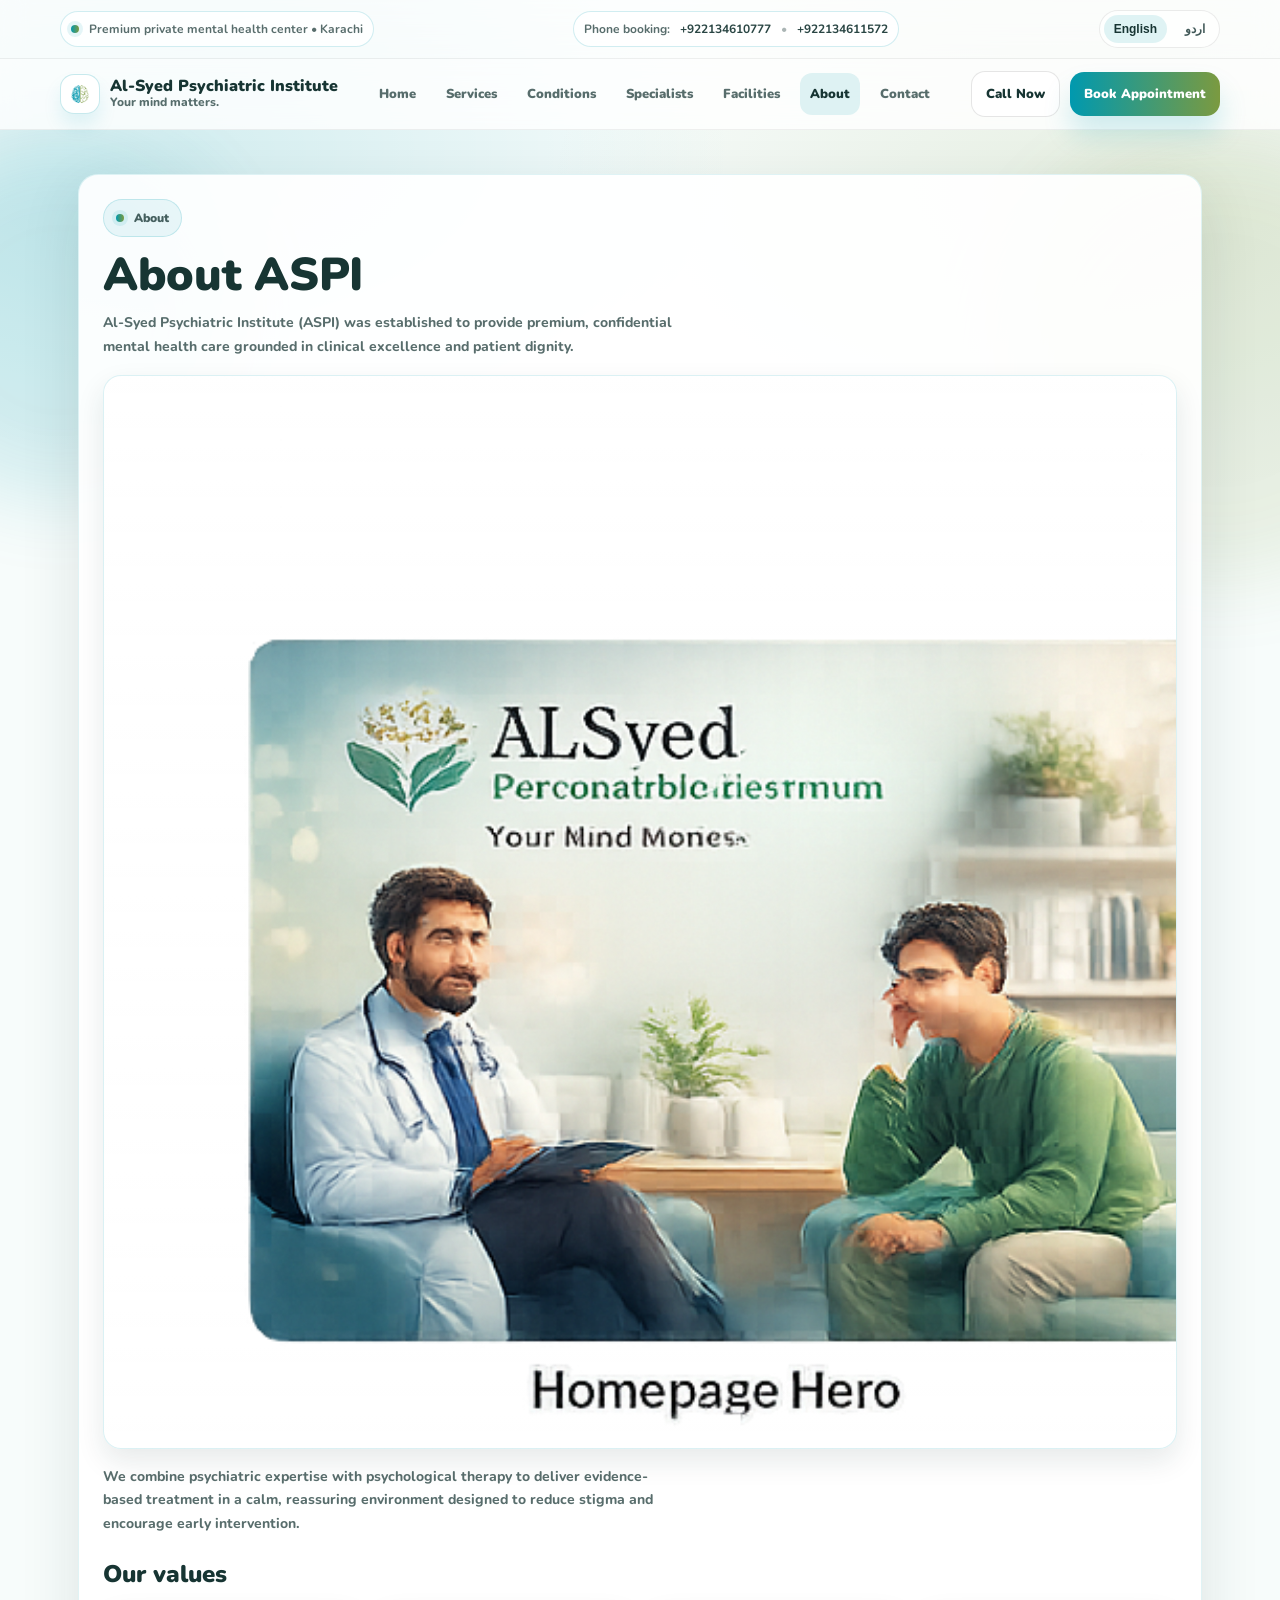
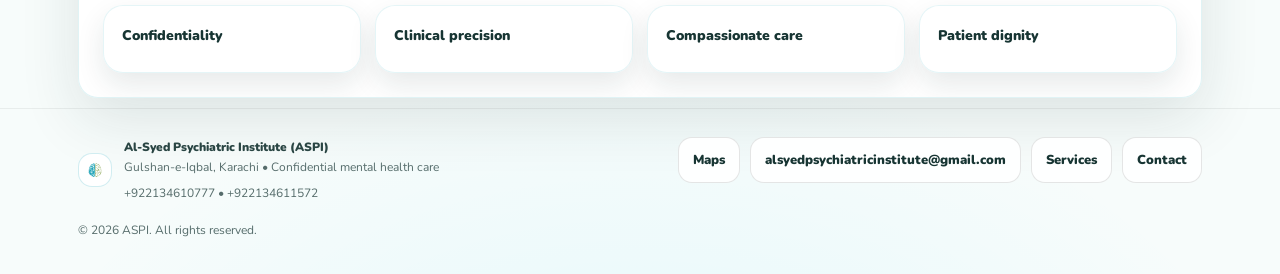
==== about.html @ 0974746b "Add files via upload" ====
<!DOCTYPE html>
<html lang="en">
<head>
  <meta charset="utf-8"/>
  <meta name="viewport" content="width=device-width,initial-scale=1"/>
  <title>About | ASPI | alsyedpsy.com</title>
  <meta name="description" content="Al-Syed Psychiatric Institute (ASPI) in Karachi: premium private mental health care, psychiatry, therapy, addiction, inpatient and outpatient services."/>
  <link rel="icon" href="./assets/icon_color.png"/>
  <link rel="preconnect" href="https://fonts.googleapis.com"/>
  <link rel="preconnect" href="https://fonts.gstatic.com" crossorigin/>
  <link href="https://fonts.googleapis.com/css2?family=Poppins:wght@300;400;600;700&family=Nunito:wght@400;700;800;900&family=Noto+Nastaliq+Urdu:wght@400;600;700&display=swap" rel="stylesheet"/>
  <link rel="stylesheet" href="./assets/styles.css"/>
</head>

<body>
  <a class="skip" href="#content">Skip to content</a>

  <div class="blobs" aria-hidden="true">
    <div class="blob b1" data-float data-float-amp="14" data-float-dur="6200"></div>
    <div class="blob b2" data-float data-float-amp="16" data-float-dur="7200" data-float-delay="400"></div>
    <div class="blob b3" data-float data-float-amp="18" data-float-dur="8200" data-float-delay="800"></div>
  </div>

  <div id="site-topbar"></div>
  <div id="site-header"></div>

  <main id="content">
  <div class="container">
    <div class="card pad reveal lift" data-rtl="auto">
      <div class="kicker"><span class="dot"></span><span data-i18n="aboutKicker">About</span></div>
      <h1 data-i18n="aboutH1">About ASPI</h1>
      <p class="lead" data-i18n="aboutLead"></p>

      <div class="ill reveal lift" style="margin:16px 0;">
        <img src="./assets/visuals/aspi-3d-hero.png" alt="About ASPI illustration">
      </div>

      <p class="lead" data-i18n="aboutBody"></p>

      <h2 style="margin-top:18px" data-i18n="valuesH2">Our values</h2>

      <div class="grid4">
        <div class="feature lift"><h3 data-i18n="v1"></h3></div>
        <div class="feature lift"><h3 data-i18n="v2"></h3></div>
        <div class="feature lift"><h3 data-i18n="v3"></h3></div>
        <div class="feature lift"><h3 data-i18n="v4"></h3></div>
      </div>
    </div>
  </div>
</main>


  <div id="site-footer"></div>

  <script src="./assets/shared.js"></script>
  <script src="./assets/i18n.js"></script>
  <script src="./assets/motion.js"></script>
</body>
</html>
---- assets/styles.css ----
:root{
  --mine:#282828;
  --bondi:#0099AF;
  --sycamore:#7B9A40;
  --bg:#F7FCFB;
  --text:#173533;
  --muted:rgba(23,53,51,.72);
  --border:rgba(0,153,175,.16);
  --glass: rgba(255,255,255,.78);

  --grad-brand: linear-gradient(90deg, #0099AF, #7B9A40);
  --shadow: 0 20px 60px rgba(23,53,51,.12);
  --shadow2: 0 12px 28px rgba(23,53,51,.10);
  --focus: 0 0 0 4px rgba(0,153,175,.18);

  --r12:12px; --r16:16px; --r20:20px; --r28:28px;
}

*{ box-sizing:border-box; }
html{ scroll-behavior:smooth; }
body{
  margin:0;
  font-family:"Nunito","Poppins",system-ui,-apple-system,Segoe UI,Roboto,Arial,sans-serif;
  color:var(--text);
  line-height:1.7;
  background:
    radial-gradient(900px 520px at 15% 8%, rgba(0,153,175,.14), transparent 60%),
    radial-gradient(900px 520px at 85% 10%, rgba(123,154,64,.12), transparent 60%),
    radial-gradient(1100px 680px at 50% 110%, rgba(0,201,255,.08), transparent 58%),
    var(--bg);
  overflow-x:hidden;
  opacity:1;
}

a{ color:inherit; text-decoration:none; }
.container{ max-width:1160px; margin:0 auto; padding:0 18px; }

.skip{
  position:absolute; left:-999px; top:0;
  background:#fff; padding:10px 12px; border-radius:12px;
  border:1px solid var(--border);
}
.skip:focus{ left:12px; top:12px; z-index:999; outline:none; box-shadow:var(--focus); }

.blobs{ position:fixed; inset:0; pointer-events:none; z-index:0; overflow:hidden; }
.blob{
  position:absolute; border-radius:999px;
  filter: blur(40px);
  opacity:.36;
  transform: translate3d(0,0,0);
}
.b1{ width:360px; height:360px; left:-120px; top:140px; background: rgba(0,153,175,.42); }
.b2{ width:440px; height:440px; right:-160px; top:140px; background: rgba(123,154,64,.36); }
.b3{ width:560px; height:560px; left:28%; bottom:-300px; background: rgba(0,201,255,.24); }

.topbar{
  position:relative; z-index:30;
  background: rgba(255,255,255,.70);
  border-bottom: 1px solid rgba(0,0,0,.06);
  backdrop-filter: blur(12px);
}
.topbar .inner{
  display:flex; align-items:center; justify-content:space-between;
  gap:12px; padding:10px 0; flex-wrap:wrap;
  font-size:12px; color:var(--muted); font-weight:700;
}
.pill{
  display:inline-flex; align-items:center; gap:10px;
  padding:7px 10px;
  border-radius:999px;
  border:1px solid rgba(0,153,175,.18);
  background: rgba(255,255,255,.78);
}
.dot{
  width:8px; height:8px; border-radius:999px;
  background: var(--grad-brand);
  box-shadow: 0 0 0 4px rgba(0,153,175,.10);
}
.lang{
  display:flex; gap:8px; padding:4px;
  border-radius:999px; border:1px solid rgba(0,0,0,.08);
  background: rgba(255,255,255,.72);
}
.lang button{
  border:0; background:transparent; cursor:pointer;
  padding:7px 10px; border-radius:999px;
  font-weight:900; font-size:12px; color:rgba(23,53,51,.82);
}
.lang button:focus{ outline:none; box-shadow:var(--focus); }
.lang button.active{ background: rgba(0,153,175,.12); color:var(--text); }

header{
  position:sticky; top:0; z-index:40;
  background: rgba(255,255,255,.80);
  backdrop-filter: blur(14px);
  border-bottom:1px solid rgba(0,0,0,.06);
}
.nav{
  display:flex; align-items:center; justify-content:space-between;
  gap:14px; padding:12px 0;
}
.brand{ display:flex; align-items:center; gap:10px; min-width:240px; }
.brand img{
  width:40px; height:40px; border-radius:14px;
  background:#fff;
  border:1px solid rgba(0,153,175,.22);
  padding:6px;
  box-shadow: 0 12px 18px rgba(0,153,175,.10);
}
.brand .name{ display:flex; flex-direction:column; line-height:1.12; }
.brand .name strong{ font-weight:1000; font-size:16px; }
.brand .name span{ font-size:12px; color:var(--muted); font-weight:800; }

.links{ display:flex; gap:10px; align-items:center; }
.links a{
  padding:10px 10px; border-radius:12px;
  font-weight:900; font-size:13px; color:rgba(23,53,51,.72);
  transition: transform .18s ease, background .18s ease, color .18s ease;
}
.links a:hover{ background: rgba(0,153,175,.08); color:var(--text); transform: translateY(-1px); }
.links a.active{ background: rgba(0,153,175,.12); color:var(--text); }

.actions{ display:flex; gap:10px; align-items:center; }
.btn{
  display:inline-flex; align-items:center; justify-content:center; gap:10px;
  padding:11px 14px;
  border-radius:14px;
  border:1px solid rgba(0,0,0,.10);
  background: rgba(255,255,255,.88);
  color:var(--text);
  font-weight:950;
  font-size:13px;
  transition: transform .18s ease, box-shadow .18s ease, background .18s ease, border-color .18s ease;
  white-space:nowrap;
}
.btn:hover{ transform: translateY(-2px); box-shadow: var(--shadow2); border-color: rgba(0,153,175,.22); }
.btn:focus{ outline:none; box-shadow:var(--focus); }
.btn.primary{
  border:none;
  background: var(--grad-brand);
  color:#fff;
  box-shadow: 0 18px 28px rgba(0,153,175,.18);
}

main{ position:relative; z-index:2; padding:44px 0 10px; }
section{ position:relative; z-index:2; padding:40px 0; }

.card{
  border-radius: var(--r20);
  border:1px solid rgba(0,153,175,.12);
  background: rgba(255,255,255,.92);
  box-shadow: var(--shadow);
  overflow:hidden;
}
.pad{ padding:24px; }

.kicker{
  display:inline-flex; gap:10px; align-items:center;
  padding:8px 12px; border-radius:999px;
  background: rgba(0,153,175,.08);
  border:1px solid rgba(0,153,175,.18);
  color: rgba(23,53,51,.78);
  font-size:12px; font-weight:900;
  margin-bottom:12px;
}

h1{
  margin:0 0 10px;
  font-weight:1000;
  font-size:46px;
  line-height:1.12;
  letter-spacing:-.3px;
}
h2{ margin:0 0 10px; font-weight:1000; }
.lead{
  margin:0 0 16px;
  color:var(--muted);
  font-size:14px;
  font-weight:750;
  max-width: 72ch;
}

.grid2{ display:grid; grid-template-columns: 1.08fr .92fr; gap:14px; align-items:stretch; }
.grid3{ display:grid; grid-template-columns: repeat(3,1fr); gap:14px; }
.grid4{ display:grid; grid-template-columns: repeat(4,1fr); gap:14px; }

.feature{
  padding:18px;
  border-radius: var(--r20);
  border:1px solid rgba(0,153,175,.10);
  background: rgba(255,255,255,.92);
  box-shadow: var(--shadow2);
  transition: transform .18s ease, box-shadow .18s ease;
}
.feature:hover{ transform: translateY(-2px); box-shadow: var(--shadow); }
.feature h3{ margin:0 0 6px; font-size:14px; font-weight:1000; }
.feature p{ margin:0; color:var(--muted); font-size:13px; font-weight:750; }

.hero-actions{ display:flex; flex-wrap:wrap; gap:10px; margin-top:10px; }
.tags{ display:flex; flex-wrap:wrap; gap:10px; margin-top:14px; }
.tag{
  font-size:11px; font-weight:950;
  padding:6px 10px; border-radius:999px;
  border:1px solid rgba(0,153,175,.18);
  background: rgba(0,153,175,.07);
  color:rgba(23,53,51,.86);
}

.ill{
  border-radius: 18px;
  border:1px solid rgba(0,153,175,.14);
  background: linear-gradient(180deg, rgba(255,255,255,.92), rgba(255,255,255,.80));
  box-shadow: var(--shadow2);
  overflow:hidden;
}
.ill img{ width:100%; height:auto; display:block; }

.reveal{ opacity:0; transform: translateY(12px); transition: opacity .8s ease, transform .8s ease; }
.reveal.show{ opacity:1; transform: translateY(0); }
.lift{ transition: transform .18s ease, box-shadow .18s ease; }
.lift:hover{ transform: translateY(-3px); box-shadow: var(--shadow); }

footer{
  position:relative; z-index:2;
  padding:28px 0 34px;
  border-top:1px solid rgba(0,0,0,.06);
  color:var(--muted);
  font-size:12px;
}
.footer{
  display:flex; justify-content:space-between; gap:16px; flex-wrap:wrap; align-items:flex-start;
}

body.ur [data-rtl="auto"]{ direction: rtl; text-align:right; }

@media (max-width: 980px){
  .grid2{ grid-template-columns: 1fr; }
  .grid3{ grid-template-columns: 1fr; }
  .grid4{ grid-template-columns: repeat(2,1fr); }
  .links{ display:none; }
}
@media (max-width: 520px){
  h1{ font-size:36px; }
  .grid4{ grid-template-columns: 1fr; }
}
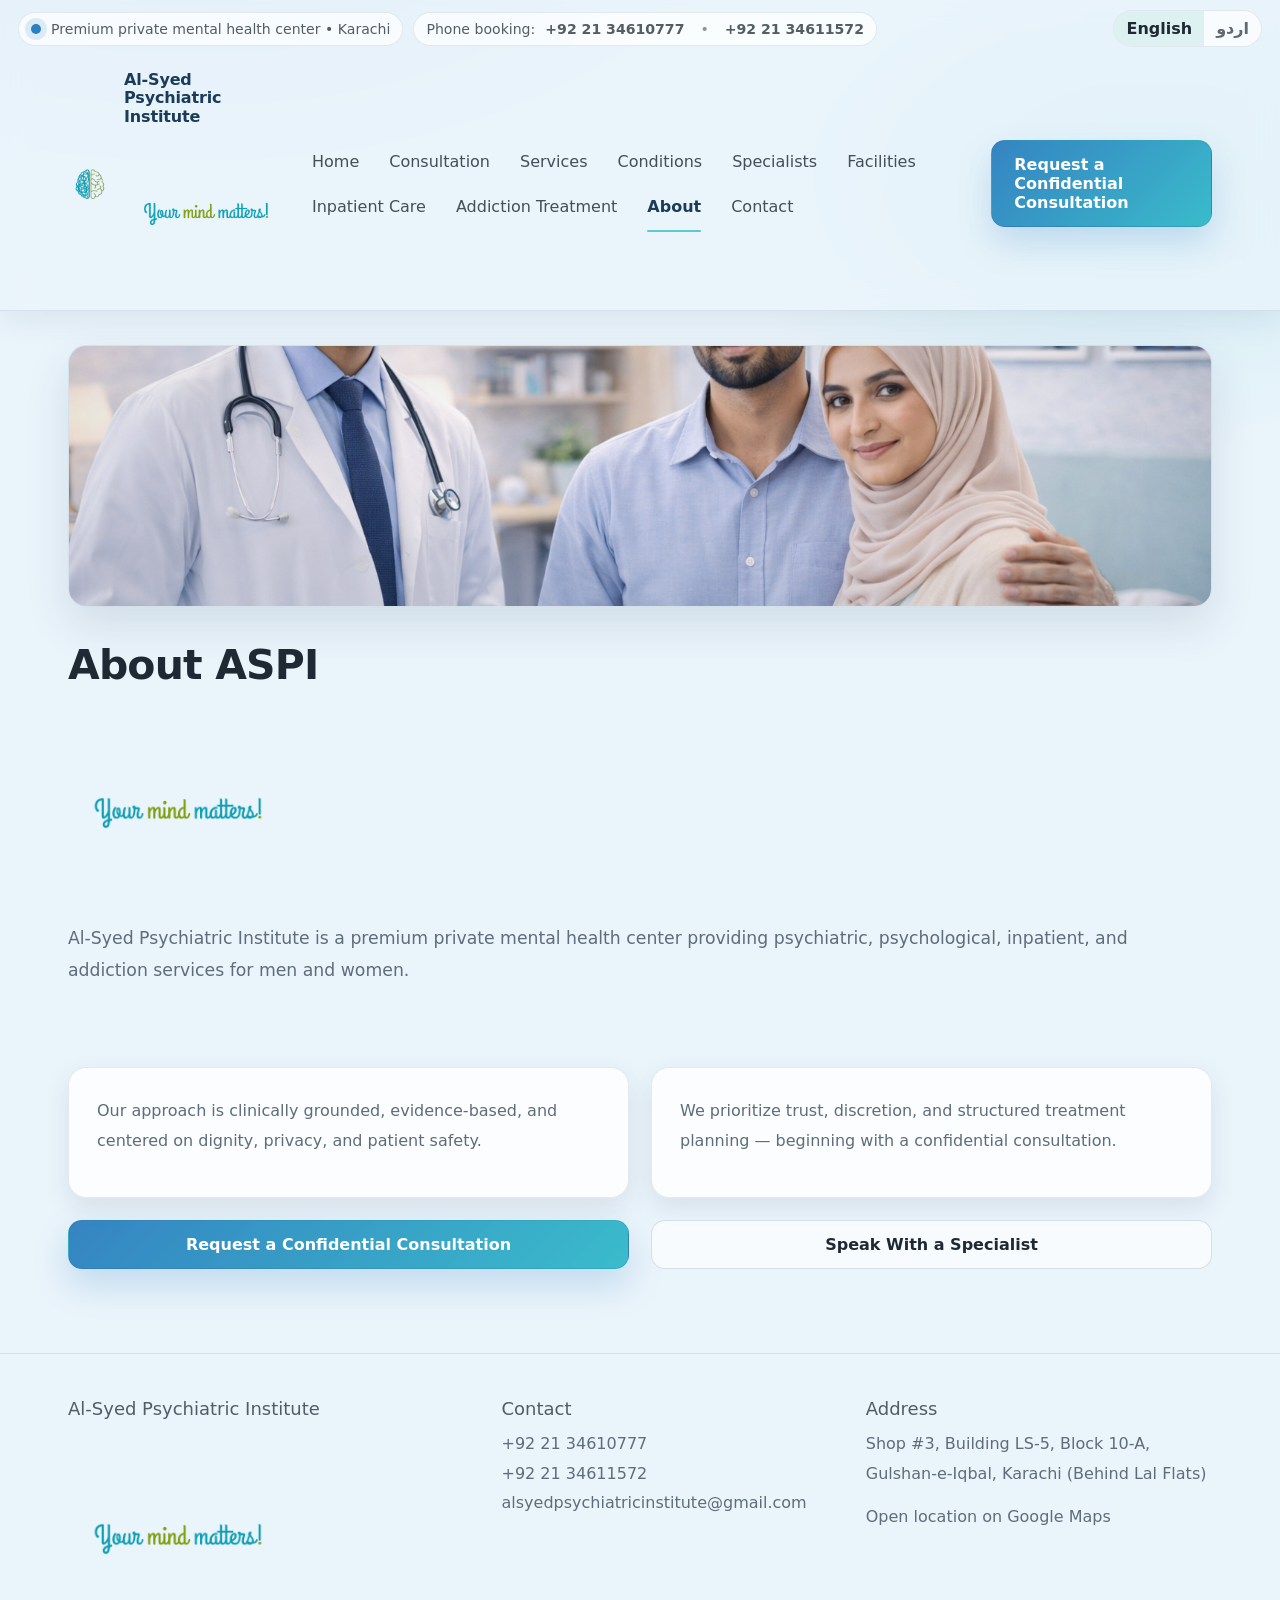
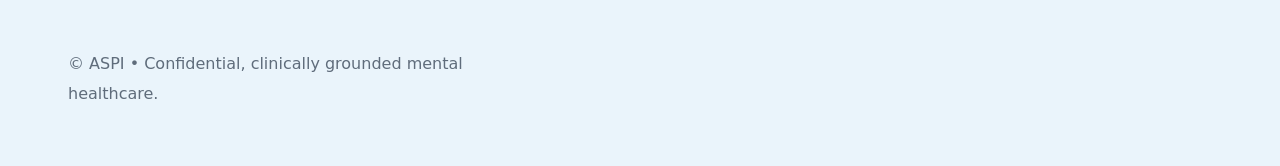
==== commit fb2168bd: "Add files via upload" ====
--- a/about.html
+++ b/about.html
@@ -1,59 +1,135 @@
-<!DOCTYPE html>
-<html lang="en">
+<!doctype html>
+<html lang="en" dir="ltr">
 <head>
-  <meta charset="utf-8"/>
-  <meta name="viewport" content="width=device-width,initial-scale=1"/>
-  <title>About | ASPI | alsyedpsy.com</title>
-  <meta name="description" content="Al-Syed Psychiatric Institute (ASPI) in Karachi: premium private mental health care, psychiatry, therapy, addiction, inpatient and outpatient services."/>
-  <link rel="icon" href="./assets/icon_color.png"/>
-  <link rel="preconnect" href="https://fonts.googleapis.com"/>
-  <link rel="preconnect" href="https://fonts.gstatic.com" crossorigin/>
-  <link href="https://fonts.googleapis.com/css2?family=Poppins:wght@300;400;600;700&family=Nunito:wght@400;700;800;900&family=Noto+Nastaliq+Urdu:wght@400;600;700&display=swap" rel="stylesheet"/>
-  <link rel="stylesheet" href="./assets/styles.css"/>
+  <meta charset="utf-8" />
+  <meta name="viewport" content="width=device-width, initial-scale=1" />
+  <title>ASPI — About</title>
+  <link rel="stylesheet" href="assets/css/styles.css" />
+  <script defer src="assets/js/main.js"></script>
 </head>
+<body>
+  <header class="site-header">
+    <div class="topbar">
+      <div class="topbar-left">
+        <span class="pill"><span class="dot"></span><span data-i18n="topbar">Premium private mental health center • Karachi</span></span>
+        <span class="pill phone-pill"><span data-i18n="phoneLabel">Phone booking:</span>
+          <a href="tel:+922134610777">+92 21 34610777</a><span class="sep">•</span><a href="tel:+922134611572">+92 21 34611572</a>
+        </span>
+      </div>
+      <div class="topbar-right">
+        <div class="lang-toggle" role="group" aria-label="Language switch">
+          <button class="lang-btn" id="langEN" type="button">English</button>
+          <button class="lang-btn" id="langUR" type="button">اردو</button>
+        </div>
+      </div>
+    </div>
 
-<body>
-  <a class="skip" href="#content">Skip to content</a>
+    <div class="navbar container">
+      <a class="brand" href="index.html" aria-label="ASPI Home">
+        <img src="assets/images/branding/icon_color.png" alt="ASPI logo" class="brand-logo" />
+        <div class="brand-text">
+          <div class="brand-name" data-i18n="brandName">Al-Syed Psychiatric Institute</div>
+          <img class="brand-slogan" src="assets/images/branding/your-mind-matters.png" alt="Your mind matters" />
+        </div>
+      </a>
 
-  <div class="blobs" aria-hidden="true">
-    <div class="blob b1" data-float data-float-amp="14" data-float-dur="6200"></div>
-    <div class="blob b2" data-float data-float-amp="16" data-float-dur="7200" data-float-delay="400"></div>
-    <div class="blob b3" data-float data-float-amp="18" data-float-dur="8200" data-float-delay="800"></div>
-  </div>
+      <nav class="nav-links" aria-label="Primary navigation">
+        <a class="nav-link" href="index.html" data-i18n="navHome">Home</a>
+        <a class="nav-link" href="consultation.html" data-i18n="navConsultation">Consultation</a>
+        <a class="nav-link" href="services.html" data-i18n="navServices">Services</a>
+        <a class="nav-link" href="conditions.html" data-i18n="navConditions">Conditions</a>
+        <a class="nav-link" href="specialists.html" data-i18n="navSpecialists">Specialists</a>
+        <a class="nav-link" href="facilities.html" data-i18n="navFacilities">Facilities</a>
+        <a class="nav-link" href="inpatient.html" data-i18n="navInpatient">Inpatient Care</a>
+        <a class="nav-link" href="addiction.html" data-i18n="navAddiction">Addiction Treatment</a>
+        <a class="nav-link" href="about.html" data-i18n="navAbout">About</a>
+        <a class="nav-link" href="contact.html" data-i18n="navContact">Contact</a>
+      </nav>
 
-  <div id="site-topbar"></div>
-  <div id="site-header"></div>
-
-  <main id="content">
-  <div class="container">
-    <div class="card pad reveal lift" data-rtl="auto">
-      <div class="kicker"><span class="dot"></span><span data-i18n="aboutKicker">About</span></div>
-      <h1 data-i18n="aboutH1">About ASPI</h1>
-      <p class="lead" data-i18n="aboutLead"></p>
-
-      <div class="ill reveal lift" style="margin:16px 0;">
-        <img src="./assets/visuals/aspi-3d-hero.png" alt="About ASPI illustration">
+      <div class="nav-cta">
+        <a class="btn primary" href="contact.html" data-i18n="ctaConsult">Request a Confidential Consultation</a>
       </div>
 
-      <p class="lead" data-i18n="aboutBody"></p>
+      <button class="hamburger" id="menuBtn" type="button" aria-label="Open menu" aria-expanded="false">
+        <span></span><span></span><span></span>
+      </button>
+    </div>
 
-      <h2 style="margin-top:18px" data-i18n="valuesH2">Our values</h2>
+    <div class="mobile-menu" id="mobileMenu" aria-hidden="true">
+      <nav class="mobile-links container" aria-label="Mobile navigation">
+        <a href="index.html" class="mobile-link" data-i18n="navHome">Home</a>
+        <a href="consultation.html" class="mobile-link" data-i18n="navConsultation">Consultation</a>
+        <a href="services.html" class="mobile-link" data-i18n="navServices">Services</a>
+        <a href="conditions.html" class="mobile-link" data-i18n="navConditions">Conditions</a>
+        <a href="specialists.html" class="mobile-link" data-i18n="navSpecialists">Specialists</a>
+        <a href="facilities.html" class="mobile-link" data-i18n="navFacilities">Facilities</a>
+        <a href="inpatient.html" class="mobile-link" data-i18n="navInpatient">Inpatient Care</a>
+        <a href="addiction.html" class="mobile-link" data-i18n="navAddiction">Addiction Treatment</a>
+        <a href="about.html" class="mobile-link" data-i18n="navAbout">About</a>
+        <a href="contact.html" class="mobile-link" data-i18n="navContact">Contact</a>
+        <div class="mobile-cta-panel">
+          <a class="btn primary w-full" href="contact.html" data-i18n="ctaConsult">Request a Confidential Consultation</a>
+          <a class="btn w-full" href="tel:+922134610777" data-i18n="ctaSpeak">Speak With a Specialist</a>
+        </div>
+      </nav>
+    </div>
+  </header>
+  <div class="mobile-menu-overlay" id="menuOverlay" aria-hidden="true"></div>
 
-      <div class="grid4">
-        <div class="feature lift"><h3 data-i18n="v1"></h3></div>
-        <div class="feature lift"><h3 data-i18n="v2"></h3></div>
-        <div class="feature lift"><h3 data-i18n="v3"></h3></div>
-        <div class="feature lift"><h3 data-i18n="v4"></h3></div>
+  <main>
+    <section class="section" style="padding-top:34px;">
+      <div class="container">
+        <div class="banner-wrap reveal"><img class="banner-img" src="assets/images/banners/about-banner.png" alt="" /></div>
+        <div class="mt-34">
+          <h1 class="h1 reveal" data-i18n="aboutH1"></h1>
+          <img class="reveal" data-delay="1" src="assets/images/branding/your-mind-matters.png" alt="Your mind matters" style="max-width:220px; margin-top:10px; opacity:.95;" />
+          <p class="lead reveal" data-i18n="aboutLead"></p>
+        </div>
+        <section class="section" style="padding:62px 0 0;">
+          <div class="grid two">
+            <div class="card pad reveal lift" data-delay="1"><p class="p" data-i18n="aboutP1"></p></div>
+            <div class="card pad reveal lift" data-delay="2"><p class="p" data-i18n="aboutP2"></p></div>
+          </div>
+          <div class="grid two" style="margin-top:22px;">
+            <a class="btn primary reveal" href="contact.html" data-i18n="ctaConsult"></a>
+            <a class="btn ghost reveal" href="tel:+922134610777" data-i18n="ctaSpeak"></a>
+          </div>
+        </section>
+      </div>
+    </section>
+  </main>
+
+  <footer class="footer">
+    <div class="container footer-grid">
+      <div>
+        <div class="h3" data-i18n="brandName">Al-Syed Psychiatric Institute</div>
+        <img src="assets/images/branding/your-mind-matters.png" alt="Your mind matters" style="max-width:220px; margin-top:10px; opacity:.95;" />
+        <div class="p" data-i18n="footerNote">© ASPI • Confidential, clinically grounded mental healthcare.</div>
+      </div>
+      <div>
+        <div class="h3" data-i18n="navContact">Contact</div>
+        <div class="p">
+          <a href="tel:+922134610777">+92 21 34610777</a><br />
+          <a href="tel:+922134611572">+92 21 34611572</a><br />
+          <a href="mailto:alsyedpsychiatricinstitute@gmail.com">alsyedpsychiatricinstitute@gmail.com</a>
+        </div>
+      </div>
+      <div>
+        <div class="h3" data-i18n="contactAddress">Address</div>
+        <div class="p">Shop #3, Building LS-5, Block 10-A, Gulshan-e-Iqbal, Karachi (Behind Lal Flats)</div>
+        <div class="p"><a href="https://maps.app.goo.gl/wdHY91nQdXnPWGKY6?g_st=ic" target="_blank" rel="noopener" data-i18n="contactMap">Open location on Google Maps</a></div>
       </div>
     </div>
+  </footer>
+
+  <div class="mobile-cta" style="position:fixed;left:14px;right:14px;bottom:14px;z-index:999;display:none;">
+    <a class="btn primary w-full" href="contact.html" data-i18n="ctaConsult">Request a Confidential Consultation</a>
   </div>
-</main>
+  <script>
+    if (window.matchMedia && window.matchMedia("(max-width: 900px)").matches) {
+      document.querySelector(".mobile-cta").style.display = "block";
+    }
+  </script>
 
-
-  <div id="site-footer"></div>
-
-  <script src="./assets/shared.js"></script>
-  <script src="./assets/i18n.js"></script>
-  <script src="./assets/motion.js"></script>
 </body>
 </html>
--- a/assets/css/styles.css
+++ b/assets/css/styles.css
@@ -0,0 +1,65 @@
+/* ASPI Premium Clinical UI */
+:root{--blue:#2D7FBF;--bg:#EAF4FB;--deep:#1B3C59;--teal:#2FB7C8;--mint:#A8DADC;--text:#1F2933;--muted:#5F6C7B;--white:#fff;--line:rgba(27,60,89,.10);--shadow:0 18px 45px rgba(27,60,89,.12);--shadowSoft:0 10px 26px rgba(27,60,89,.10);--radius:18px;--radiusSm:14px;--max:1180px;--ease:cubic-bezier(.22,1,.36,1);--easeOut:cubic-bezier(.2,.8,.2,1);--durFast:180ms;--durMed:380ms}
+*{box-sizing:border-box}html{scroll-behavior:smooth}body{margin:0;font-family:system-ui,-apple-system,Segoe UI,Roboto,Arial,sans-serif;color:var(--text);background:radial-gradient(1200px 700px at 15% -10%,rgba(45,127,191,.18),transparent 55%),radial-gradient(900px 550px at 90% 10%,rgba(47,183,200,.14),transparent 50%),var(--bg)}
+img{max-width:100%;display:block}a{color:inherit;text-decoration:none}button{font:inherit}
+.container{max-width:var(--max);margin:0 auto;padding:0 18px}
+.section{padding:84px 0}@media(max-width:900px){.section{padding:56px 0}}
+.h1{font-size:clamp(28px,3.2vw,44px);letter-spacing:-.02em;margin:0 0 14px}.h2{font-size:clamp(22px,2.4vw,32px);letter-spacing:-.01em;margin:0 0 14px}.h3{font-size:18px;margin:0 0 10px}.lead{font-size:1.08rem;line-height:1.85;color:var(--muted);margin:0 0 18px}.p{line-height:1.85;color:var(--muted);margin:0 0 14px}
+.grid{display:grid;gap:22px}.grid.two{grid-template-columns:repeat(2,minmax(0,1fr))}.grid.three{grid-template-columns:repeat(3,minmax(0,1fr))}@media(max-width:980px){.grid.two,.grid.three{grid-template-columns:1fr}}
+.card{background:rgba(255,255,255,.78);border:1px solid var(--line);border-radius:var(--radius);box-shadow:var(--shadowSoft);backdrop-filter:blur(10px)}
+.card.pad{padding:28px}@media(max-width:900px){.card.pad{padding:18px}}
+.badge{display:inline-flex;align-items:center;gap:10px;padding:10px 12px;border-radius:999px;background:rgba(255,255,255,.75);border:1px solid var(--line);color:rgba(31,41,51,.75);font-size:.92rem}
+.badge .dot{width:10px;height:10px;border-radius:50%;background:var(--teal);box-shadow:0 0 0 6px rgba(47,183,200,.14)}
+.btn{display:inline-flex;align-items:center;justify-content:center;gap:10px;padding:14px 22px;min-height:46px;border-radius:var(--radiusSm);border:1px solid rgba(27,60,89,.14);background:rgba(255,255,255,.88);color:var(--text);font-weight:680;transition:transform var(--durFast) var(--ease),box-shadow var(--durFast) var(--ease),background-color var(--durFast) var(--ease)}
+.btn.primary{background:linear-gradient(135deg,rgba(45,127,191,.96),rgba(47,183,200,.94));color:#fff;border-color:rgba(27,60,89,.10);box-shadow:0 16px 34px rgba(45,127,191,.22)}
+.btn.ghost{background:rgba(255,255,255,.62)}.btn.w-full{width:100%}
+@media(hover:hover){.btn:hover{transform:translateY(-1px);box-shadow:0 18px 38px rgba(27,60,89,.14)}.btn:active{transform:translateY(0)}}
+.site-header{position:sticky;top:0;z-index:1000;background:rgba(234,244,251,.72);border-bottom:1px solid var(--line);backdrop-filter:blur(14px);box-shadow:0 10px 28px rgba(27,60,89,.08)}
+.topbar{display:flex;align-items:center;justify-content:space-between;gap:12px;padding:10px 18px}
+.topbar-left{display:flex;align-items:center;gap:10px;flex-wrap:wrap}
+.pill{display:inline-flex;align-items:center;gap:10px;padding:8px 12px;border-radius:999px;background:rgba(255,255,255,.76);border:1px solid var(--line);font-size:.88rem;color:rgba(31,41,51,.76)}
+.pill .dot{width:10px;height:10px;border-radius:50%;background:var(--blue);box-shadow:0 0 0 6px rgba(45,127,191,.14)}
+.phone-pill a{font-weight:720}.sep{opacity:.65;padding:0 6px}
+.lang-toggle{display:flex;overflow:hidden;border-radius:999px;border:1px solid var(--line);background:rgba(255,255,255,.72)}
+.lang-btn{border:0;background:transparent;padding:8px 12px;cursor:pointer;font-weight:720;color:rgba(31,41,51,.70)}
+.lang-btn.is-active{background:rgba(168,218,220,.34);color:var(--text)}
+.navbar{display:flex;align-items:center;justify-content:space-between;gap:14px;padding:14px 18px}
+.brand{display:flex;align-items:center;gap:12px;min-width:220px}
+.brand-logo{width:44px;height:44px;object-fit:contain}
+.brand-name{font-weight:900;letter-spacing:-.01em;color:var(--deep);line-height:1.15}
+.brand-slogan{margin-top:6px;width:170px;height:auto;opacity:.92}
+.nav-links{display:flex;align-items:center;gap:10px;flex-wrap:wrap}
+.nav-link{padding:8px 10px;border-radius:12px;color:rgba(31,41,51,.82);transition:background-color var(--durFast) var(--ease),opacity var(--durFast) var(--ease)}
+.nav-link:hover{background:rgba(255,255,255,.62);color:var(--text)}
+.nav-link.is-active{font-weight:780;color:var(--deep);position:relative}
+.nav-link.is-active::after{content:"";position:absolute;left:10px;right:10px;bottom:-8px;height:2px;border-radius:2px;background:rgba(47,183,200,.75)}
+.nav-cta{display:flex;gap:10px}
+.hamburger{display:none;width:44px;height:44px;border-radius:14px;border:1px solid var(--line);background:rgba(255,255,255,.62);cursor:pointer}
+.hamburger span{display:block;height:2px;margin:6px 10px;border-radius:2px;background:var(--deep);opacity:.92}
+.mobile-menu{display:none;overflow:hidden;max-height:0;opacity:0;transform:translateY(-6px);transition:max-height var(--durMed) var(--ease),opacity var(--durFast) var(--easeOut),transform var(--durFast) var(--easeOut);border-top:1px solid var(--line)}
+.mobile-menu.is-open{display:block;max-height:820px;opacity:1;transform:translateY(0)}
+.mobile-links{padding:14px 18px 18px;display:flex;flex-direction:column;gap:8px}
+.mobile-link{padding:12px 12px;border-radius:14px;background:rgba(255,255,255,.76);border:1px solid rgba(27,60,89,.08);color:rgba(31,41,51,.86)}
+.mobile-link.is-active{font-weight:780;color:var(--deep)}
+.mobile-cta-panel{display:flex;flex-direction:column;gap:10px;margin-top:10px}
+.mobile-menu-overlay{position:fixed;inset:0;background:rgba(27,60,89,.14);backdrop-filter:blur(2px);z-index:998;display:none}
+.mobile-menu-overlay.is-on{display:block}
+body.menu-open{overflow:hidden;touch-action:none}
+@media(max-width:900px){.nav-links,.nav-cta{display:none}.hamburger{display:inline-flex;align-items:center;justify-content:center}.topbar{flex-direction:column;align-items:flex-start}}
+.banner-wrap{position:relative;overflow:hidden;border-radius:var(--radius);border:1px solid var(--line);box-shadow:var(--shadow)}
+.banner-wrap::after{content:"";position:absolute;inset:0;background:radial-gradient(60% 60% at 50% 40%,rgba(255,255,255,0),rgba(27,60,89,.10));pointer-events:none}
+.banner-img{width:100%;height:260px;object-fit:cover}.hero-banner{height:360px}
+@media(max-width:900px){.banner-img{height:200px}.hero-banner{height:240px}}
+.footer{padding:44px 0;border-top:1px solid var(--line);color:rgba(31,41,51,.75)}
+.footer-grid{display:grid;grid-template-columns:1.2fr 1fr 1fr;gap:18px}@media(max-width:900px){.footer-grid{grid-template-columns:1fr}}
+@media(prefers-reduced-motion:reduce){*{animation:none!important;transition:none!important;scroll-behavior:auto!important}}
+.reveal{opacity:0;transform:translateY(14px);transition:opacity var(--durMed) var(--easeOut),transform var(--durMed) var(--easeOut);will-change:opacity,transform}
+.reveal.is-in{opacity:1;transform:translateY(0)}
+.reveal[data-delay="1"]{transition-delay:80ms}.reveal[data-delay="2"]{transition-delay:140ms}.reveal[data-delay="3"]{transition-delay:200ms}.reveal[data-delay="4"]{transition-delay:260ms}
+.lift{transition:transform var(--durFast) var(--ease),filter var(--durFast) var(--ease)}
+@media(hover:hover){.lift:hover{transform:translateY(-3px);filter:saturate(1.02)}}
+body.ur{direction:rtl;text-align:right;line-height:1.9}
+body.ur .brand{flex-direction:row-reverse}
+body.ur .topbar,body.ur .navbar,body.ur .mobile-links{direction:rtl}
+body.ur .nav-link.is-active::after{left:10px;right:10px}
+.mt-16{margin-top:16px}.mt-24{margin-top:24px}.mt-34{margin-top:34px}.center{text-align:center}
